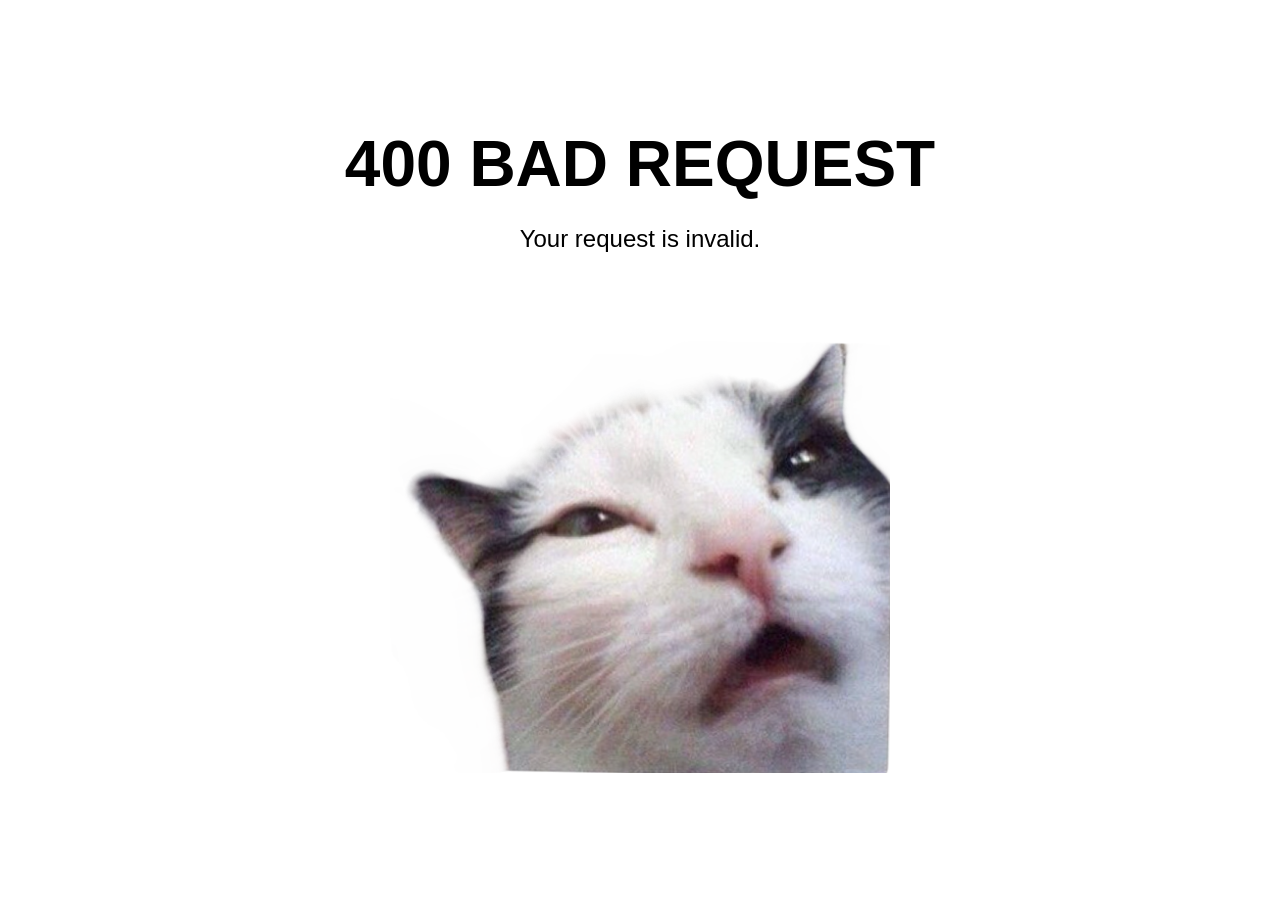
==== www/errors/400_bad_request.html @ 02793905 "error pages, css style, index" ====
<!DOCTYPE html>
<html>
<head>
    <title>400 BAD REQUEST</title>
    <link rel="stylesheet" href="../css/style.css">
</head>
<body>

    <h1>400 BAD REQUEST</h1>
    <p>Your request is invalid.</p>
    <img src="./images/400_bad_request.png" alt="400 error">

</body>
</html>
---- www/css/style.css ----
body {
    display: flex;
    flex-direction: column;  /* stack elements vertically */
    justify-content: center;   /* center vertically */
    align-items: center; /* center horizontally */
    height: 100vh; /* full screen height */
    margin: 0;  /* remove default margin */
    text-align: center;  /* center text */
    font-family: Arial, sans-serif; /* clean font */
}

h1 {
    font-size: 64px;  /* large title */
    margin: 0;  /* remove spacing */
}

h2 {
    margin: 0;  /* remove spacing */
}

p {
    font-size: 24px; 
}

img {
    width: 500px;   /* make image bigger */
    margin-top: 30px;   /* space above image */
}

ul {
    list-style: none;  /* no dots in front*/
    padding: 0;  /* remove left padding */
}

li {
    margin: 10px 0;  /* vertical spacing */
}

a {
    font-size: 20px;    /* make links bigger */
}
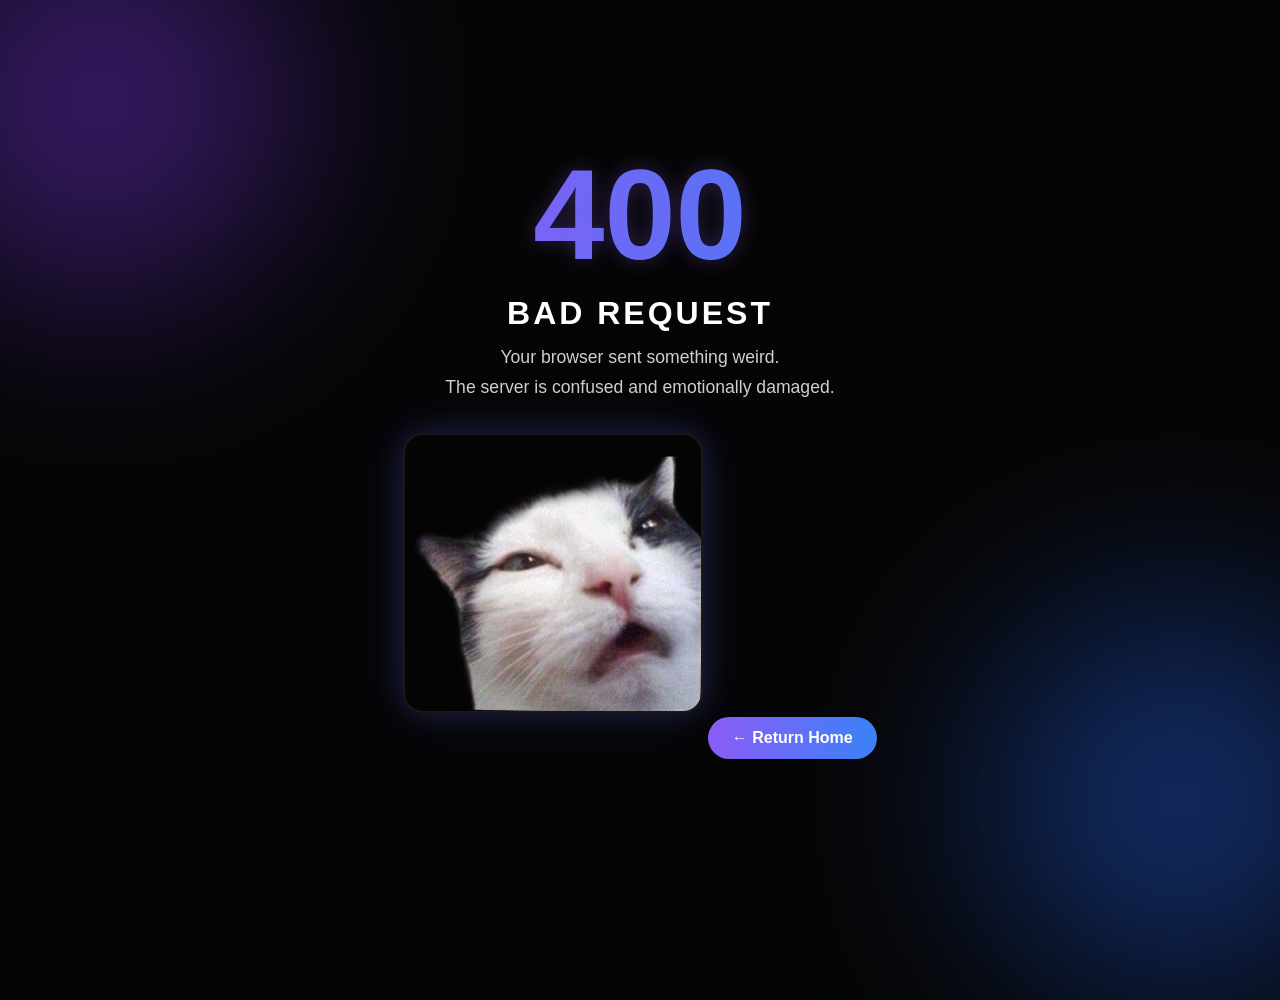
==== commit 8835d432: "some html" ====
--- a/www/errors/400_bad_request.html
+++ b/www/errors/400_bad_request.html
@@ -1,14 +1,31 @@
 <!DOCTYPE html>
 <html>
 <head>
-    <title>400 BAD REQUEST</title>
+    <meta charset="UTF-8">
+    <title>400 Bad Request</title>
     <link rel="stylesheet" href="../css/style.css">
 </head>
-<body>
+<body class="error-page">
 
-    <h1>400 BAD REQUEST</h1>
-    <p>Your request is invalid.</p>
-    <img src="./images/400_bad_request.png" alt="400 error">
+    <div class="background-glow glow-purple"></div>
+    <div class="background-glow glow-blue"></div>
+
+    <div class="error-container">
+
+        <div class="error-code">400</div>
+
+        <h1>BAD REQUEST</h1>
+
+        <p>
+            Your browser sent something weird.<br>
+            The server is confused and emotionally damaged.
+        </p>
+
+        <img src="./images/400_bad_request.png" alt="400 error">
+
+        <a href="/" class="home-button">← Return Home</a>
+
+    </div>
 
 </body>
 </html>
--- a/www/css/style.css
+++ b/www/css/style.css
@@ -1,41 +1,381 @@
+/* =========================
+   RESET
+========================= */
+
+* {
+    margin: 0;
+    padding: 0;
+    box-sizing: border-box;
+}
+
+/* =========================
+   BODY
+========================= */
+
 body {
+    background:
+        radial-gradient(circle at top,
+        #24113a 0%,
+        #111827 35%,
+        #050505 100%);
+
+    color: white;
+    font-family: Arial, Helvetica, sans-serif;
+
+    min-height: 100vh;
+    overflow-x: hidden;
+}
+
+/* =========================
+   NOISE EFFECT
+========================= */
+
+.noise {
+    position: fixed;
+    inset: 0;
+
+    opacity: 0.03;
+    pointer-events: none;
+
+    background-image:
+        linear-gradient(rgba(255,255,255,0.3) 1px, transparent 1px),
+        linear-gradient(90deg, rgba(255,255,255,0.3) 1px, transparent 1px);
+
+    background-size: 3px 3px;
+}
+
+/* =========================
+   LAYOUT
+========================= */
+
+.container {
+    width: 100%;
+    max-width: 1200px;
+
+    margin: auto;
+    padding: 60px 40px;
+}
+
+.hero {
     display: flex;
-    flex-direction: column;  /* stack elements vertically */
-    justify-content: center;   /* center vertically */
-    align-items: center; /* center horizontally */
-    height: 100vh; /* full screen height */
-    margin: 0;  /* remove default margin */
-    text-align: center;  /* center text */
-    font-family: Arial, sans-serif; /* clean font */
+    justify-content: space-between;
+    align-items: center;
+
+    gap: 60px;
+    min-height: 80vh;
+}
+
+/* =========================
+   LEFT SIDE
+========================= */
+
+.left {
+    flex: 1;
+}
+
+.tag {
+    display: inline-block;
+
+    padding: 8px 16px;
+    margin-bottom: 25px;
+
+    border-radius: 999px;
+
+    color: #c4b5fd;
+    border: 1px solid rgba(124, 58, 237, 0.4);
+
+    background: rgba(124, 58, 237, 0.08);
+    backdrop-filter: blur(8px);
 }
 
 h1 {
-    font-size: 64px;  /* large title */
-    margin: 0;  /* remove spacing */
-}
-
-h2 {
-    margin: 0;  /* remove spacing */
+    font-size: 82px;
+    line-height: 0.95;
+
+    letter-spacing: -3px;
+    margin-bottom: 24px;
+}
+
+.gradient {
+    background: linear-gradient(
+        90deg,
+        #7c3aed,
+        #3b82f6
+    );
+
+    -webkit-background-clip: text;
+    -webkit-text-fill-color: transparent;
 }
 
 p {
-    font-size: 24px; 
-}
-
-img {
-    width: 500px;   /* make image bigger */
-    margin-top: 30px;   /* space above image */
-}
-
-ul {
-    list-style: none;  /* no dots in front*/
-    padding: 0;  /* remove left padding */
-}
-
-li {
-    margin: 10px 0;  /* vertical spacing */
-}
-
-a {
-    font-size: 20px;    /* make links bigger */
+    color: #b7b7b7;
+
+    font-size: 18px;
+    line-height: 1.7;
+
+    max-width: 550px;
+    margin-bottom: 40px;
+}
+
+/* =========================
+   BUTTONS
+========================= */
+
+.buttons {
+    display: flex;
+    gap: 16px;
+    flex-wrap: wrap;
+}
+
+.btn {
+    text-decoration: none;
+    font-weight: bold;
+
+    padding: 14px 26px;
+    border-radius: 14px;
+
+    transition: 0.25s ease;
+}
+
+.primary {
+    color: white;
+
+    background: linear-gradient(
+        135deg,
+        #7c3aed,
+        #2563eb
+    );
+
+    box-shadow:
+        0 0 25px rgba(124, 58, 237, 0.35);
+}
+
+.primary:hover {
+    transform: translateY(-2px);
+
+    box-shadow:
+        0 0 35px rgba(124, 58, 237, 0.6);
+}
+
+.secondary {
+    color: white;
+
+    border: 1px solid rgba(255,255,255,0.12);
+
+    background: rgba(255,255,255,0.04);
+    backdrop-filter: blur(12px);
+}
+
+.secondary:hover {
+    background: rgba(255,255,255,0.08);
+}
+
+/* =========================
+   RIGHT SIDE
+========================= */
+
+.right {
+    flex: 1;
+    display: flex;
+    justify-content: center;
+}
+
+.card {
+    position: relative;
+
+    width: 430px;
+    overflow: hidden;
+
+    border-radius: 30px;
+
+    background: rgba(255,255,255,0.05);
+
+    border: 1px solid rgba(255,255,255,0.08);
+
+    backdrop-filter: blur(18px);
+
+    box-shadow:
+        0 0 60px rgba(59,130,246,0.15),
+        0 0 120px rgba(124,58,237,0.1);
+}
+
+.card::before {
+    content: "";
+
+    position: absolute;
+    inset: 0;
+
+    background:
+        linear-gradient(
+            135deg,
+            rgba(124,58,237,0.18),
+            rgba(59,130,246,0.12)
+        );
+}
+
+.card img {
+    position: relative;
+    z-index: 2;
+
+    width: 100%;
+    display: block;
+}
+
+.status {
+    position: absolute;
+    top: 20px;
+    left: 20px;
+
+    z-index: 3;
+
+    padding: 10px 18px;
+    border-radius: 999px;
+
+    color: #7dff9c;
+    font-size: 14px;
+
+    background: rgba(0,0,0,0.5);
+
+    border: 1px solid rgba(255,255,255,0.1);
+
+    backdrop-filter: blur(8px);
+}
+
+/* =========================
+   FOOTER
+========================= */
+
+.footer {
+    margin-top: 80px;
+
+    text-align: center;
+
+    color: #777;
+    font-size: 14px;
+}
+
+/* =========================
+   RESPONSIVE
+========================= */
+
+@media (max-width: 900px) {
+
+    .hero {
+        flex-direction: column;
+        text-align: center;
+    }
+
+    h1 {
+        font-size: 58px;
+    }
+
+    p {
+        margin-left: auto;
+        margin-right: auto;
+    }
+
+    .buttons {
+        justify-content: center;
+    }
+
+    .card {
+        width: 100%;
+        max-width: 400px;
+    }
+}
+
+.error-page {
+    margin: 0;
+    min-height: 100vh;
+    background: #050505;
+    overflow: hidden;
+    display: flex;
+    justify-content: center;
+    align-items: center;
+    font-family: Arial, Helvetica, sans-serif;
+    color: white;
+    position: relative;
+}
+
+.error-container {
+    position: relative;
+    z-index: 2;
+    text-align: center;
+    padding: 40px;
+    max-width: 700px;
+}
+
+.error-code {
+    font-size: 8rem;
+    font-weight: 900;
+    background: linear-gradient(90deg, #8b5cf6, #3b82f6);
+    -webkit-background-clip: text;
+    -webkit-text-fill-color: transparent;
+    margin-bottom: 10px;
+    text-shadow: 0 0 20px rgba(139, 92, 246, 0.3);
+}
+
+.error-container h1 {
+    font-size: 2rem;
+    margin-bottom: 15px;
+    letter-spacing: 3px;
+}
+
+.error-container p {
+    color: #cfcfcf;
+    font-size: 1.1rem;
+    line-height: 1.7;
+    margin-bottom: 30px;
+}
+
+.error-container img {
+    width: 300px;
+    max-width: 80%;
+    border-radius: 20px;
+    border: 2px solid rgba(255,255,255,0.08);
+    box-shadow:
+        0 0 30px rgba(139, 92, 246, 0.2),
+        0 0 60px rgba(59, 130, 246, 0.15);
+    margin-bottom: 30px;
+}
+
+.home-button {
+    display: inline-block;
+    padding: 12px 24px;
+    background: linear-gradient(90deg, #8b5cf6, #3b82f6);
+    color: white;
+    text-decoration: none;
+    border-radius: 999px;
+    font-weight: bold;
+    transition: 0.3s ease;
+}
+
+.home-button:hover {
+    transform: translateY(-3px);
+    box-shadow:
+        0 0 20px rgba(139, 92, 246, 0.5),
+        0 0 30px rgba(59, 130, 246, 0.4);
+}
+
+.background-glow {
+    position: absolute;
+    border-radius: 50%;
+    filter: blur(100px);
+    opacity: 0.4;
+}
+
+.glow-purple {
+    width: 400px;
+    height: 400px;
+    background: #7c3aed;
+    top: -100px;
+    left: -100px;
+}
+
+.glow-blue {
+    width: 400px;
+    height: 400px;
+    background: #2563eb;
+    bottom: -100px;
+    right: -100px;
 }
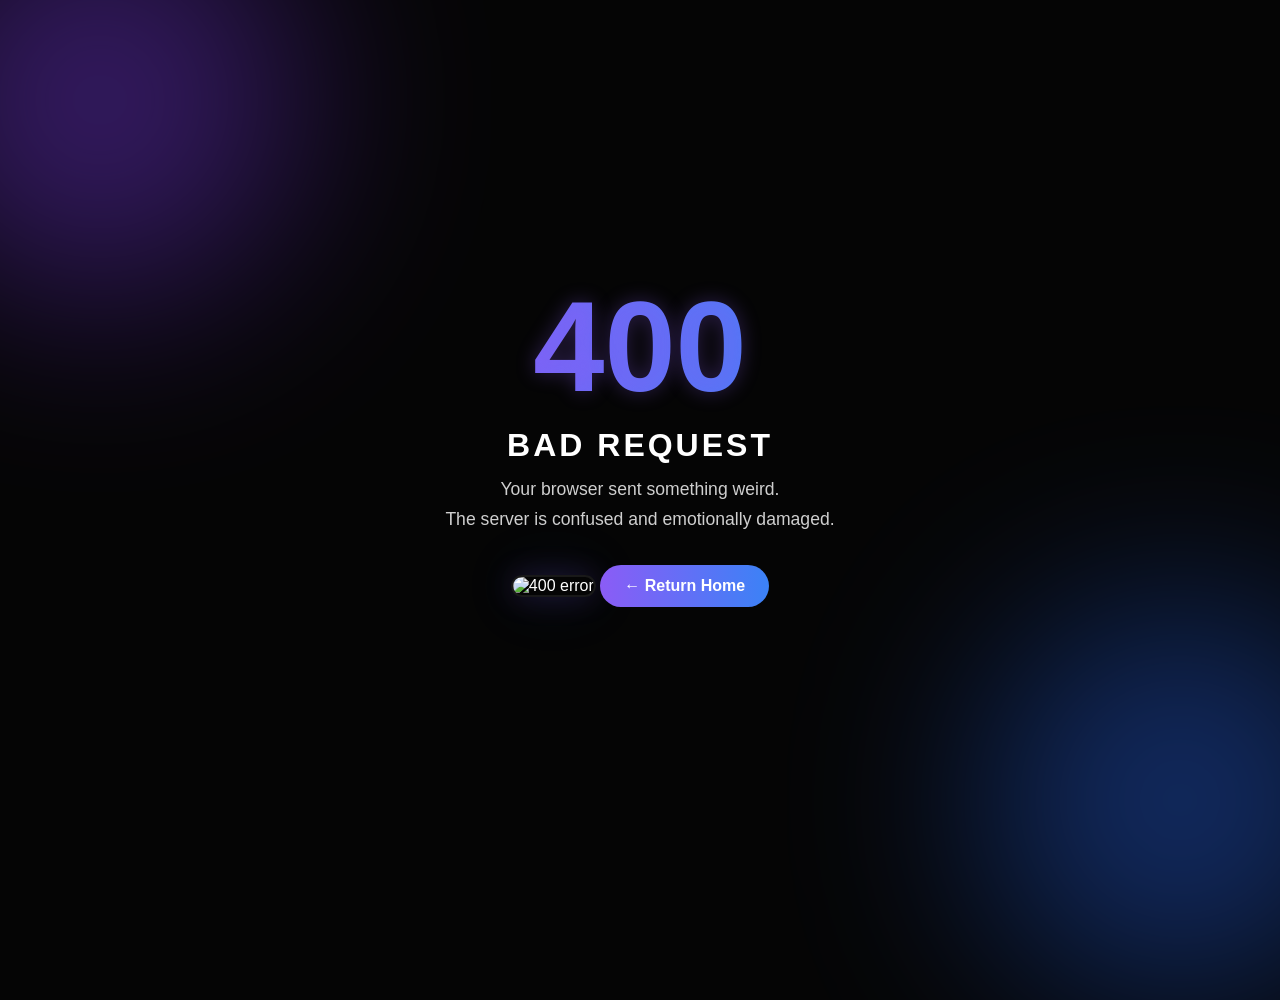
==== commit 7a5d6bcf: "return code" ====
--- a/www/errors/400_bad_request.html
+++ b/www/errors/400_bad_request.html
@@ -21,7 +21,7 @@
             The server is confused and emotionally damaged.
         </p>
 
-        <img src="./images/400_bad_request.png" alt="400 error">
+        <img src="/errors/images/400_bad_request.png" alt="400 error">
 
         <a href="/" class="home-button">← Return Home</a>
 
